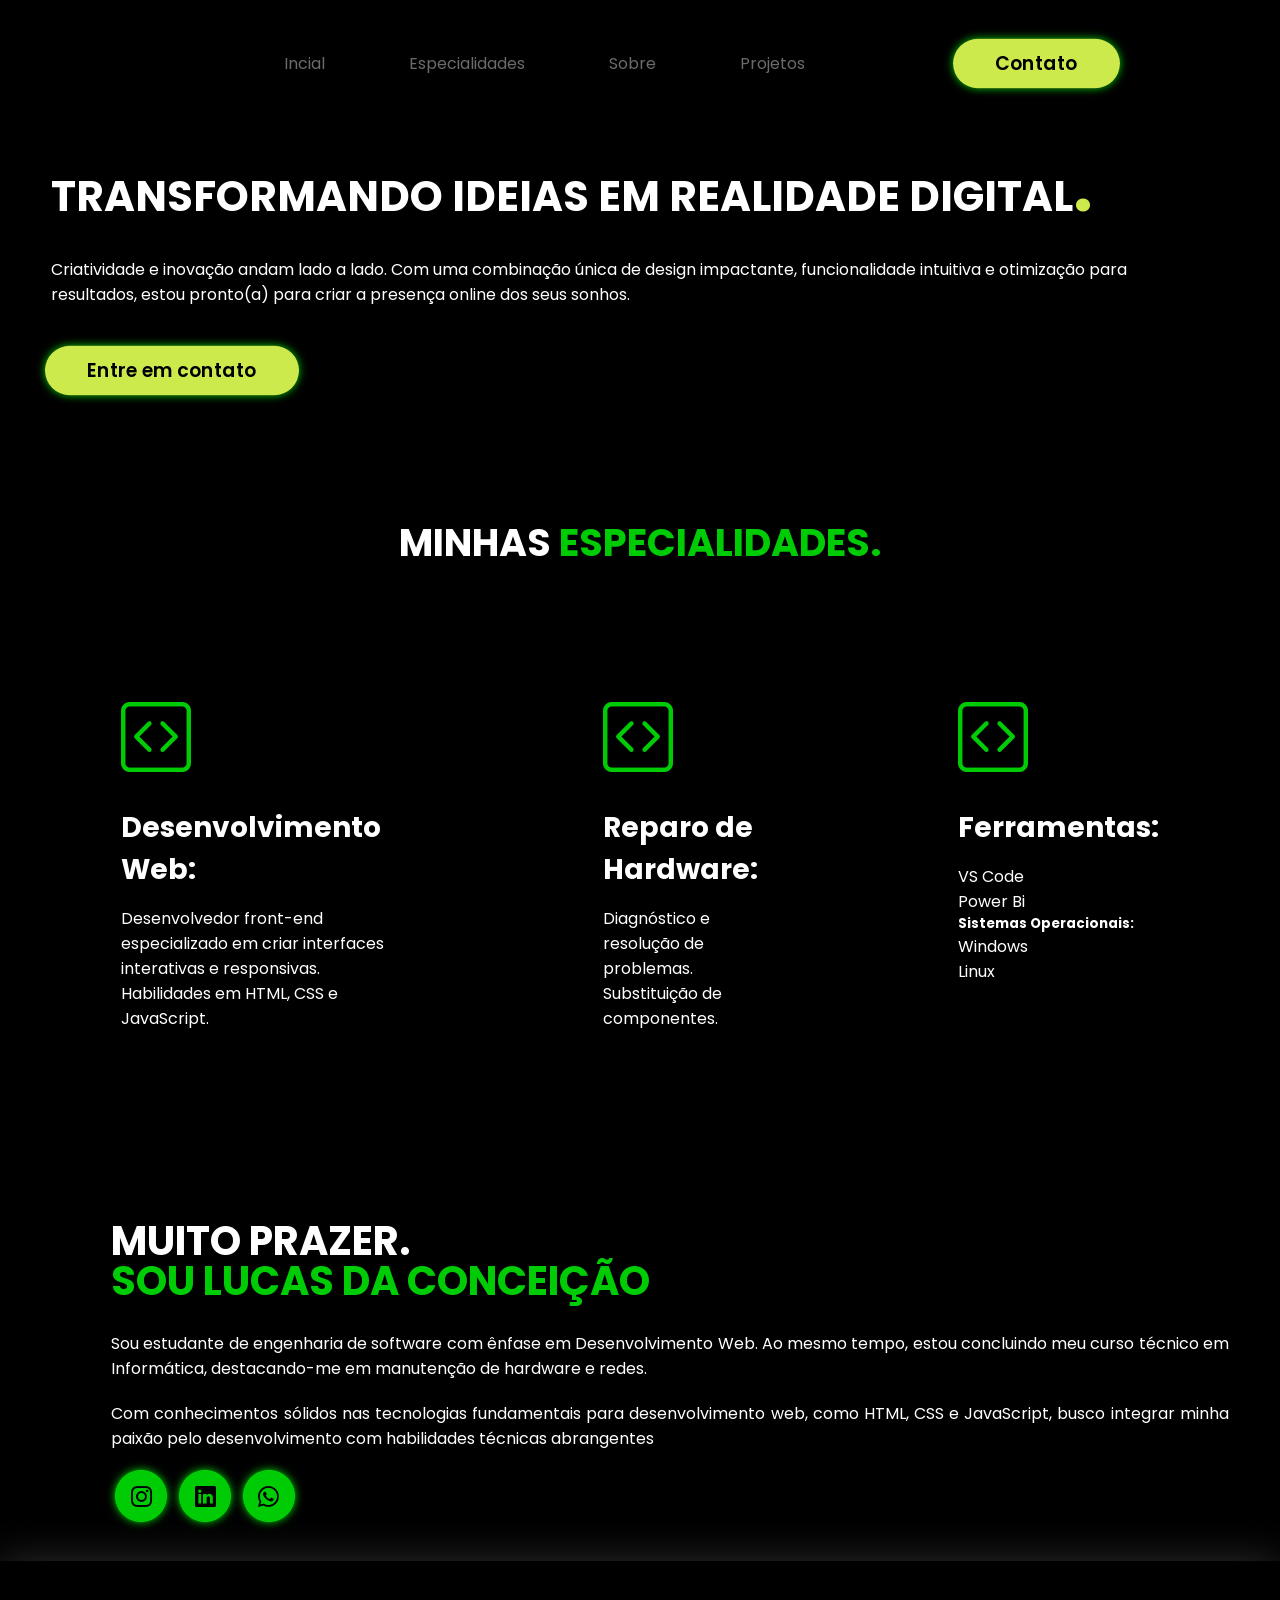
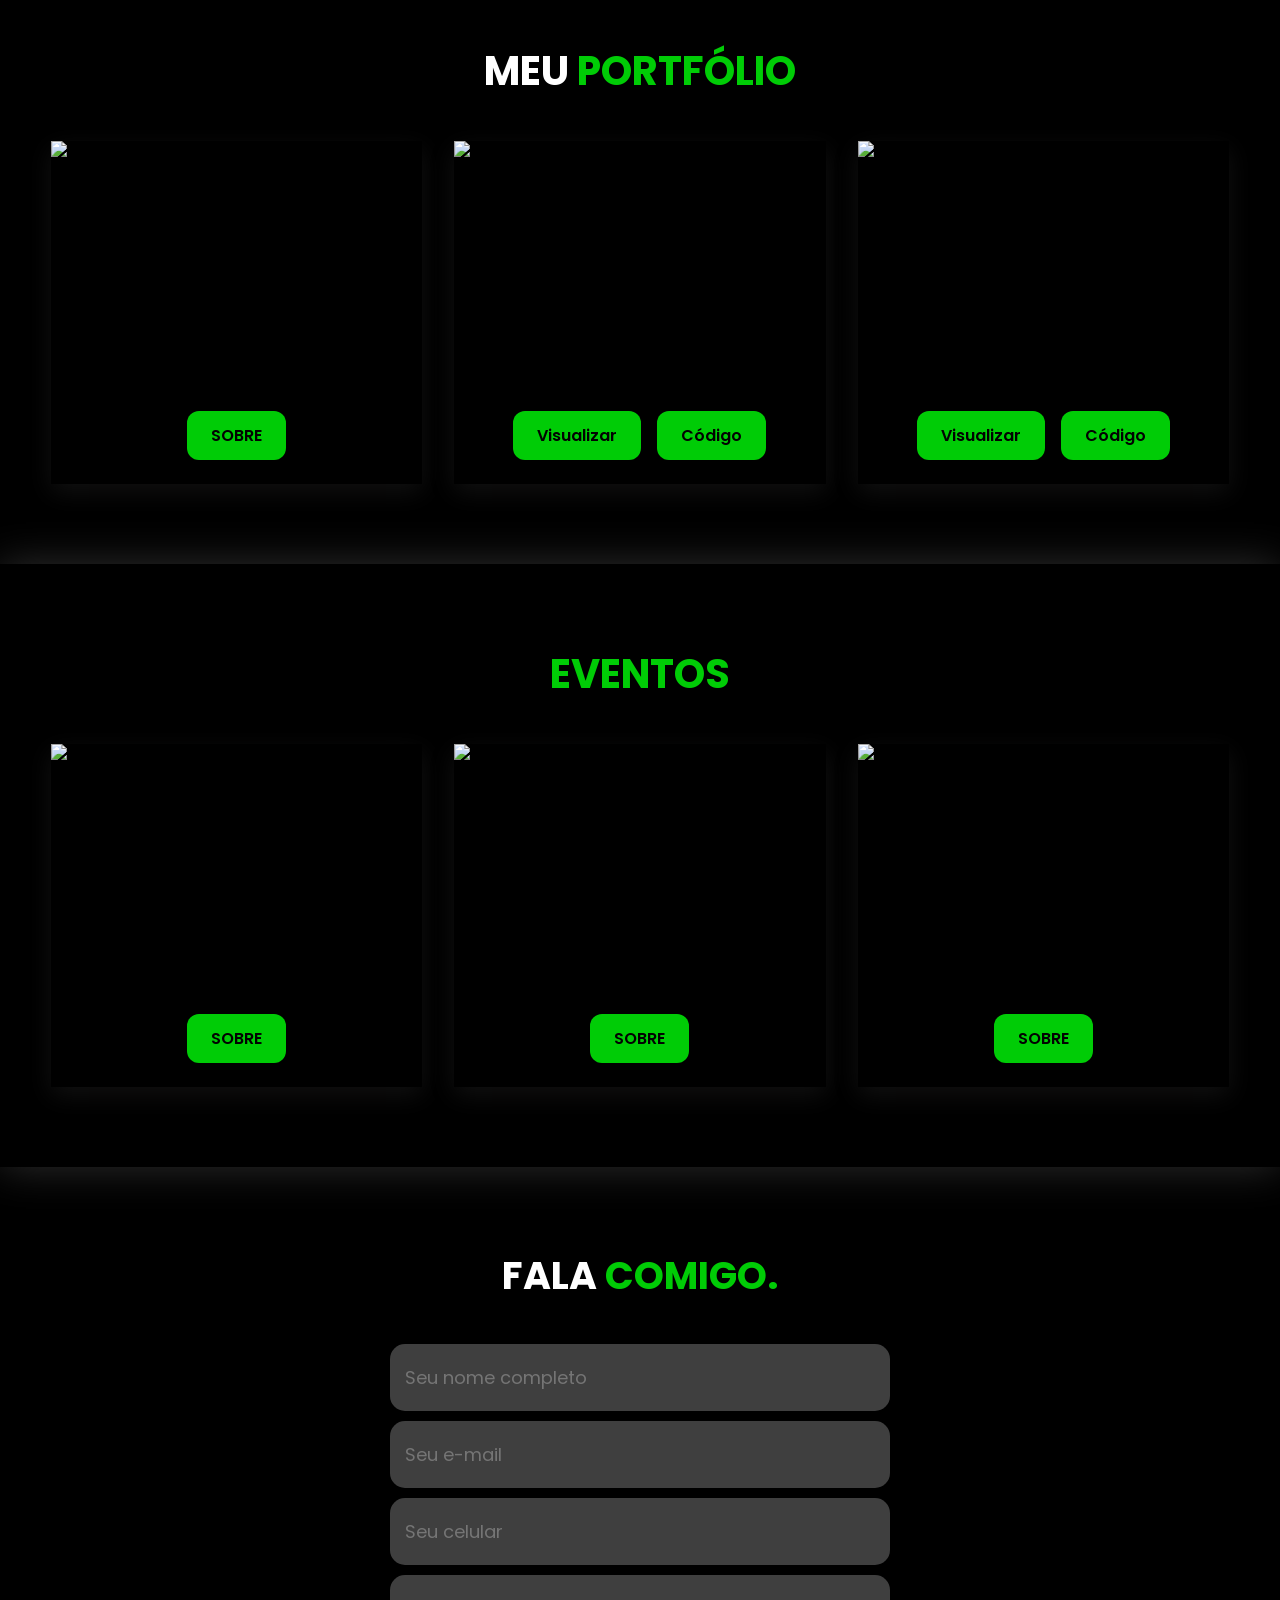
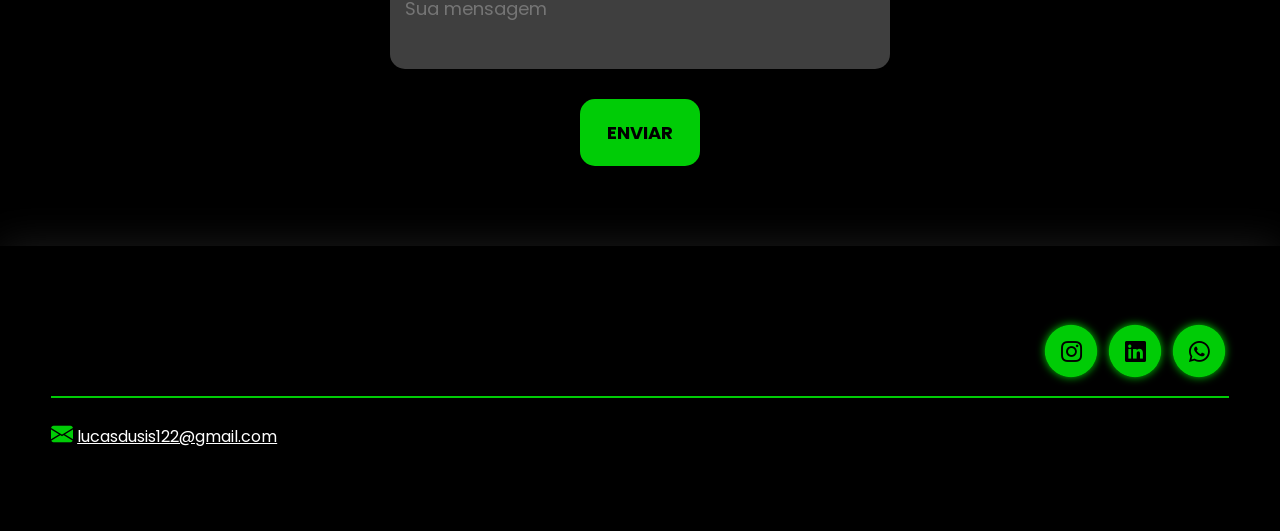
==== index.html @ d0979ded "Add files via upload" ====
<!DOCTYPE html>
<html lang="pt-br">
<head>
    <meta charset="UTF-8">
    <meta name="viewport" content="width=device-width, initial-scale=1.0">
    <!-- Fontes -->
    <link rel="preconnect" href="https://fonts.googleapis.com">
    <link rel="preconnect" href="https://fonts.gstatic.com" crossorigin>
    <link href="https://fonts.googleapis.com/css2?family=Poppins:ital,wght@0,100;0,200;0,300;0,400;0,500;0,600;0,700;0,800;0,900;1,100;1,200;1,300;1,400;1,500;1,600;1,700;1,800;1,900&display=swap" rel="stylesheet">
<!-- Fim da fonte -->
    <link rel="stylesheet" href="https://cdn.jsdelivr.net/npm/bootstrap-icons@1.11.3/font/bootstrap-icons.min.css">
    <title>Agêcia Lucas</title>
    <link rel="stylesheet" href="style.css">
    <script src="script.js" defer></script>
</head>
<header>
    <div class="interface">
        <div class="logo">
            <a href="#"><img class="logo" src="img/logo.png" alt=""></a>
        </div> 

        <nav class="menu-desktop">
            <ul>
                <li><a href="#incial">Incial</a></li>
                <li><a href="#especialidades">Especialidades</a></li>
                <li><a href="#sobre">Sobre</a></li>
                <li><a href="#Projeto">Projetos</a></li>
            </ul>
        </nav>

        <div class="btn-contato">
            <a href="#contato">
                <button>Contato</button>
            </a>
        </div>

        <div class="btn-abri-munu" id="btn-menu">
            <i class="bi bi-list"></i>
        </div>

        <div class="menu-mobile" id="menu-mobile">
            <div class="btn-fechar">
                <i class="bi bi-x-lg"></i>
            </div>
        
            <nav>
                <ul>
                    <li><a href="#incial">Incial</a></li>
                    <li><a href="#especialidades">Especialidades</a></li>
                    <li><a href="#sobre">Sobre</a></li>
                    <li><a href="#Projeto">Projetos</a></li>
                    <li><a href="#contato">Contato</a></li>
                </ul>
            </nav>
        </div>

        <div class="overlay-menu" id="overlay-menu"></div>
    </div>
</header>

    <main>
        <section class="topo-do-site" id="incial">
            <div class="interface">
                <div class="flex">
                    <div class="txt-topo-site" >
                        <h1>TRANSFORMANDO IDEIAS EM REALIDADE DIGITAL<span>.</span></h1>
                        <p>Criatividade e inovação andam lado a lado. Com uma combinação única de design impactante, funcionalidade intuitiva e otimização para resultados, estou pronto(a) para criar a presença online dos seus sonhos.</p>
                        <div class="btn-contato">
                            <a href="https://api.whatsapp.com/send?phone=5562999628606&text=Ol%C3%A1,%20gostaria%20de%20falar%20com%20Lucas."><button>Entre em contato </button></a>

                        </div>
                    </div> 
                    <div class="img-topo-site">
                        <img src="img/perfil.png" alt="">

                    </div>

                </div>

            </div>
        </section>

        <section class="especialidades" id="especialidades" >
            <h2 class="titulo">MINHAS <span>ESPECIALIDADES.</span></h2>
            <div class="interface">
                <div class="flex">
                    <div class="especialidades-box">
                        <i class="bi bi-code-square"></i>
                        <h3>Desenvolvimento Web:</h3>
                        <p>Desenvolvedor front-end especializado em criar interfaces interativas e responsivas. Habilidades em HTML, CSS e JavaScript.</p>
                    </div>

                    <div class="especialidades-box">
                        <i class="bi bi-code-square"></i>
                        <h3>Reparo de Hardware:</h3>
                        <p>
                            Diagnóstico e resolução de problemas. <br>
                            Substituição de componentes.</p>
                    </div>

                    <div class="especialidades-box">
                        <i class="bi bi-code-square"></i>
                        <h3>Ferramentas:</h3>
                        <p>
                            VS Code <br>
                            Power Bi<br>
                            
                            <h5>Sistemas Operacionais:</h5> 
                            Windows <br>
                            Linux</p>
                    </div>
                </div>
            </div>
        </section>

        <section class="sobre" id="sobre">
            <section class="interface">
                <div class="flex">
                    <div class="img-sobre">
                        <img src="img/foto1.png" alt="">
                    </div>

                    <div class="txt-sobre">
                    <h2> MUITO PRAZER. <SPan>SOU LUCAS DA CONCEIÇÃO</SPan></h2>
                    <P> Sou estudante de engenharia de software com ênfase em Desenvolvimento Web. Ao mesmo tempo, estou concluindo meu curso técnico em Informática, destacando-me em manutenção de hardware e redes.</P>
                    <p>Com conhecimentos sólidos nas tecnologias fundamentais para desenvolvimento web, como HTML, CSS e JavaScript, busco integrar minha paixão pelo desenvolvimento com habilidades técnicas abrangentes</p>

                    <div class="btn-social">
                        <a href="https://www.instagram.com/lucasmello.ofc/"><button><i class="bi bi-instagram"></i></button></a>
                        <a href="https://www.linkedin.com/in/lucas-melo-da-concei%C3%A7%C3%A3o/"><button><i class="bi bi-linkedin"></i></button></a>
                        <a href="https://api.whatsapp.com/send?phone=5562999628606&text=Ol%C3%A1,%20gostaria%20de%20falar%20com%20Lucas."><button><i class="bi bi-whatsapp"></i></button></a>
                    </div>
                    </div>
                </div>
            </section>
        </section>

        <section class="portfolio" id="Projeto">
            <div class="interface">
              <h2 class="titulo">MEU <span>PORTFÓLIO</span></h2>
              <div class="projetos-grid">
                
                <div class="card-projeto">
                  <img src="img/projeto1.jpg" alt="Projeto 1">
                  <div class="info">
                    <h3>Projeto 1</h3>
                    <div class="botoes">
                      <a href="https://link-do-projeto1.com" target="_blank" class="btn">SOBRE</a>
                    </div>
                  </div>
                </div>
          
                <div class="card-projeto">
                  <img src="img/projeto 2.jpg" alt="Projeto 2">
                  <div class="info">
                    <h3>Projeto 2</h3>
                    <div class="botoes">
                      <a href="https://link-do-projeto2.com" target="_blank" class="btn">Visualizar</a>
                      <a href="https://github.com/seuusuario/projeto2" target="_blank" class="btn">Código</a>
                    </div>
                  </div>
                </div>
          
                <div class="card-projeto">
                  <img src="img/projeto 3.avif" alt="Projeto 3">
                  <div class="info">
                    <h3>Projeto 3</h3>
                    <div class="botoes">
                      <a href="https://link-do-projeto3.com" target="_blank" class="btn">Visualizar</a>
                      <a href="https://github.com/seuusuario/projeto3" target="_blank" class="btn">Código</a>
                    </div>
                  </div>
                </div>
          
              </div>
            </div>
          </section>

          <section class="portfolio" id="Projeto">
            <div class="interface">
              <h2 class="titulo"> <span>EVENTOS</span></h2>
              <div class="projetos-grid">
                
                <div class="card-projeto">
                  <img src="img/hub.jpeg" alt="Projeto 1">
                  <div class="info">
                    <h3>HUBGoias</h3>
                    <div class="botoes">
                        <a href="https://link-do-projeto1.com" target="_blank" class="btn">SOBRE</a>
                    </div>
                  </div>
                </div>
          
                <div class="card-projeto">
                  <img src="img/pref.jpeg" alt="Projeto 2">
                  <div class="info">
                    <h3>Prefetura de Goiânia</h3>
                    <div class="botoes">
                        <a href="https://link-do-projeto1.com" target="_blank" class="btn">SOBRE</a>
                    </div>
                  </div>
                </div>
          
                <div class="card-projeto">
                  <img src="img/saude (1).jpeg" alt="Projeto 3">
                  <div class="info">
                    <h3>Ministerio de Saúde</h3>
                    <div class="botoes">
                        <a href="https://link-do-projeto1.com" target="_blank" class="btn">SOBRE</a>
                    </div>
                  </div>
                </div>
          
              </div>
            </div>
          </section>
          

        <section class="formulario" id="contato">
            <div class="interface">
                <h2 class="titulo">FALA <span>COMIGO.</span></h2>

                <form action="">
                    <input type="text" id="" placeholder="Seu nome completo" required>
                    <input type="text" id="" placeholder="Seu e-mail" required>
                    <input type="text" id="" placeholder="Seu celular">
                    <textarea name="" id="" placeholder="Sua mensagem" required></textarea>
                    <div class="btn-enviar"><input type="submit" value="ENVIAR"></div>
                </form>
            </div>
        </section>
    </main>
<body>
    <footer>
        <div class="interface">
            <div class="line-footer">
                <div class="flex">
                    <div class="logo-footer">
                        <img src="img/logo2.png" alt="">
                    </div>
                    <div class="btn-social">
                        <a href="https://www.instagram.com/lucasmello.ofc/"><button><i class="bi bi-instagram"></i></button></a>
                        <a href="https://www.linkedin.com/in/lucas-melo-da-concei%C3%A7%C3%A3o/"><button><i
                        class="bi bi-linkedin"></i></button></a>
                        <a href="https://api.whatsapp.com/send?phone=5562999628606&text=Ol%C3%A1,%20gostaria%20de%20falar%20com%20Lucas."><button><i class="bi bi-whatsapp"></i></button></a>
                    </div>
                </div>
            </div>

            <div class="line-footer borda">
                <p><i class="bi bi-envelope-fill"></i> <a href="mailto:lucasdusis122@gmail.com">lucasdusis122@gmail.com</a> </p>
            </div>
        </div>
    </footer>
</body>

</html>
---- style.css ----
* {
    margin: 0;
    padding: 0;
    box-sizing: border-box;
    font-family: 'Poppins', sans-serif;
}

html{
    scroll-behavior: smooth;
}

body {
    background-color: #000;
    height: 100vh;
}

.interface {
    max-width: 1280px;
    margin: 0 auto;
}

.flex {
    display: flex;
}

.logo {
    width: 80px;
}

/* Estilo cabeçada */

header {
    padding: 40px 4%;
}

header>.interface {
    display: flex;
    align-items: center;
    justify-content: space-between;
}

header a {
    color: #6b6b6b;
    text-decoration: none;
    display: inline-block;
    transition: .2s;
}

header nav.menu-desktop a:hover {
    color: #fff;
    transform: scale(1.05);
}

header nav ul {
    list-style-type: none;
}

header nav.menu-desktop ul li {
    display: inline-block;
    padding: 0 40px;
}

.btn-contato button {
    padding: 10px 40px;
    font-size: 18px;
    font-weight: 600px;
    background-color: #cfec4efd;
    border: 0;
    border-radius: 30px;
    cursor: pointer;
    transition: .2s;
}

h2.titulo {
    color: #fff;
    font-size: 38px;
    text-align: center;
}

h2.titulo span {
    color: #00ff08cc;
}

button,
form .btn-enviar input:hover {
    box-shadow: 0px 0px 8px #00ff08cc;
    transform: scale(1.05);
}

/* ESTILO DO MENU MOBILE */

.btn-abri-munu i{
    color: #00ff08cc;
    font-size: 40px;
    display: none;
}

.menu-mobile{
    background-color: #000;
    height: 100vh;
    position: fixed;
    top: 0;
    right: 0;
    z-index: 99999;
    width: 0%;
    overflow: hidden;
    transition: .2s;
}

.menu-mobile.abrir-menu{
    width: 70%;
}

.menu-mobile.abrir-menu ~ .overlay-menu{
    display: block;
}

.menu-mobile .btn-fechar{
    padding: 20px 5%;
}

.menu-mobile .btn-fechar i{
    color: #00ff08cc;
    font-size: 30px;

}

.menu-mobile nav ul{
    text-align: right;
}

.menu-mobile nav ul li a{
    color: #fff;
    font-size: 20px;
    font-weight: 300;
    padding: 20px 8%;
    display: block;
}

.menu-mobile nav ul li a:hover{
    background-color: #00ff08cc;
    color: #000;
}

.overlay-menu{
    background-color: #00000070;
    width: 100%;
    height: 100%;
    position: fixed;
    top: 0;
    left: 0;
    z-index: 88888;
    display: none;
}

/* Esstilo do topo do site */

section.topo-do-site {
    padding: 40px 4%;
}

section.topo-do-site .flex {
    align-items: center;
    justify-content: center;
    gap: 90px;
}

.topo-do-site h1 {
    color: #fff;
    font-size: 42px;
    line-height: 40px;
}

.topo-do-site .txt-topo-site h1 span {
    color: #cfec4efd;
    font-size: 70px;
}

.topo-do-site .txt-topo-site p {
    color: #fff;
    margin: 40px 0;
}

.btn-contato button {
    padding: 10px 40px;
    font-size: 18px;
    font-weight: 600;
    background-color: #cfec4efd;
    border: 0;
    border-radius: 30px;
    cursor: pointer;
}

.topo-do-site .img-topo-site img {
    position: relative;
    animation: flutuar 2s ease-in-out infinite alternate;
}

@keyframes flutuar {
    0% {
        top: 0;
    }

    100% {
        top: 30px;
    }
}

/* Estilo das especialidades */

section.especialidades {
    padding: 80px 4%;
}

section.especialidades .flex {
    gap: 60px;
}

.especialidades .especialidades-box {
    color: #fff;
    padding: 70px;
    border-radius: 20px;
    margin-top: 45px;
    transition: .2s;
}

.especialidades .especialidades-box:hover {
    transform: scale(1.05);
    box-shadow: 0 0 25px #ffffff60;
}

.especialidades .especialidades-box i {
    font-size: 70px;
    color: #00ff08cc;
}

.especialidades .especialidades-box h3 {
    font-size: 28px;
    margin: 15px 0;
}

/* ESTILO DO SOBRE */

section.sobre {
    padding: 40px 4%;
}

section.sobre .flex {
    align-items: center;
    gap: 60px;
}

.sobre .txt-sobre {
    color: #fff;
}

.sobre .txt-sobre h2 {
    font-size: 40px;
    line-height: 40px;
    margin-bottom: 30px;
}

.sobre .txt-sobre h2 span {
    color: #00ff08cc;
    display: block;
}

.sobre .txt-sobre p {
    margin: 20px 0;
    text-align: justify;
}

.btn-social button {
    width: 50px;
    height: 50px;
    border-radius: 50px;
    border: none;
    background-color: #00ff08cc;
    font-size: 20px;
    cursor: pointer;
    margin: 0 5px;
    transition: .2s;
}

/* ESTILO DE PORTFÓLIO */

section.portfolio {
    padding: 80px 4%;
    box-shadow: 0 0 40px #ffffff2f;
}

section.portfolio .flex {
    justify-content: space-around;
    margin-top: 60px;
    gap: 20px;
}

.img-port {
    width: 360px;
    height: 460px;
    background-size: contain;
    background-position: 100% 0;
    transition: 3s;
    cursor: pointer;
    border-radius: 40px;
    position: relative;
}

.img-port:hover {
    background-position: 100% 100%;
}

.overlay {
    position: relative;
    top: 0;
    left: 0;
    width: 100%;
    height: 100%;
    background-color: #000000cb;
    border-radius: 40px;
    display: flex;
    align-items: center;
    justify-content: center;
    font-size: 24px;
    font-weight: 600;
    color: #fff;
    opacity: 0;
    transition: .5s;
}

.overlay:hover {
    opacity: 1;
}

/* ESTILO FALE COMIGO */

section.formulario {
    padding: 80px 4%;
}

form {
    max-width: 500px;
    margin: 0 auto;
    display: flex;
    justify-content: center;
    flex-direction: column;
    gap: 10px;
    margin-top: 40px;
}

form input, form textarea {
    width: 100%;
    background-color: #3f3f3f;
    border: 0;
    outline: 0;
    padding: 20px 15px;
    border-radius: 15px;
    color: #fff;
    font-size: 18px;
}

form::placeholder {
    color: #fff;
}

form textarea {
    resize: none;
    max-height: 200px;
}

form .btn-enviar {
    margin-top: 20px;
    text-align: center;
}

form .btn-enviar input {
    width: 120px;
    background-color: #00ff08cc;
    color: #000;
    font-weight: 700;
    cursor: pointer;
    transition: .2s;
}

/* ESTILO DO RODAPÉ */

footer {
    padding: 60px 4%;
    box-shadow: 0 0 40px #ffffff1d;
}

footer .flex {
    justify-content: space-between;
}

footer .line-footer {
    padding: 20px 0;
}

.borda {
    border-top: 2px solid #00ff08cc;
}

footer .line-footer p i {
    color: #00ff08cc;
    font-size: 22px;
}

footer .line-footer p a {
    color: #fff;
}

/* TAMANHO DE LAGURA PARA CADA APARELHO */

/* TAMANHO DE LARGURA PARA CADA APARELHO */

@media screen and (max-width: 1020px) {

    /* CLASSES GERAIS */

    .flex {
        flex-direction: column;
    }

    h2.titulo {
        font-size: 30px;
        line-height: 32px;
    }

    .topo-do-site .flex {
        flex-direction: column-reverse;
    }

    /* Cabeçalho */

    .menu-desktop,
    .btn-contato {
        display: none;
    }

    /* TOPO DO SITE */

    section.topo-do-site .flex {
        gap: 30px;
    }

    section.topo-do-site {
        padding: 20px 8%;
    }

    .topo-do-site h1 {
        font-size: 30px;
    }

    .topo-do-site .img-topo-site img {
        width: 100%;
    }

    /* Estilo das especialidades */

    section.especialidades {
        padding: 80px 10%;
    }

    /* ESTILO DO SOBRE */

    section.sobre {
        padding: 40px 8%;
    }

    .sobre .txt-sobre h2 {
        font-size: 30px;
        line-height: 30px;
        text-align: center;
    }

    .btn-social {
        text-align: center;
    }

    .img-sobre img {
        width: 100%;
    }

    /* ESTILO DE PORTFÓLIO */

    section.portfolio {
        padding: 80px 8%;
    }

    .img-port {
        width: 100%;
        max-width: 360px;
        margin: 0 auto;
    }

    section.portfolio .flex {
        gap: 50px;
    }

    /* ESTILO FALE COMIGO */

    section.formulario {
        padding: 80px 8%;
    }

    /* ESTILO DO RODAPÉ */

    footer .flex {
        flex-direction: column;
        gap: 20px;
    }

    footer .line-footer {
        text-align: center;
    }

    .btn-abri-munu i {
        display: block;
    }
}

/* MEU PORtFOLIO */

/* Portfolio Section */
.portfolio {
    padding: 60px 20px;
    background-color: #000000;
  }
  
  .portfolio .titulo {
    text-align: center;
    font-size: 2.5rem;
    font-weight: 700;
    margin-bottom: 40px;
  }
  
  .portfolio .titulo span {
    color: #00ff08cc    ;
  }
  
  /* Grid de Projetos */
  .projetos-grid {
    display: grid;
    grid-template-columns: repeat(auto-fit, minmax(280px, 1fr));
    gap: 2rem;
  }
  
  /* Card do Projeto */
  .card-projeto {
    background-color: #000000;
    border-radius: 2xl;
    box-shadow: 0 8px 24px rgba(107, 106, 106, 0.158);
    overflow: hidden;
    transition: transform 0.3s ease, box-shadow 0.3s ease;
  }
  
  .card-projeto:hover {
    transform: scale(1.03);
    box-shadow: 0 12px 32px rgba(80, 79, 79, 0.185);
  }
  
  .card-projeto img {
    width: 100%;
    height: 200px;
    object-fit: cover;
    display: block;
  }
  
  /* Informações do Projeto */
  .card-projeto .info {
    padding: 1.5rem;
    text-align: center;
  }
  
  .card-projeto h3 {
    font-size: 1.25rem;
    margin-bottom: 1rem;
    font-weight: 600;
  }
  
  /* Botões */
  .botoes {
    display: flex;
    justify-content: center;
    gap: 1rem;
    margin-top: 1rem;
  }
  
  .btn {
    padding: 0.75rem 1.5rem;
    border-radius: 12px;
    background-color: #00ff08cc ;
    color: #020202;
    text-decoration: none;
    font-weight: 600;
    transition: background-color 0.3s ease;
  }
  
  .btn:hover {
    background-color: #00ff08cc ;
  }
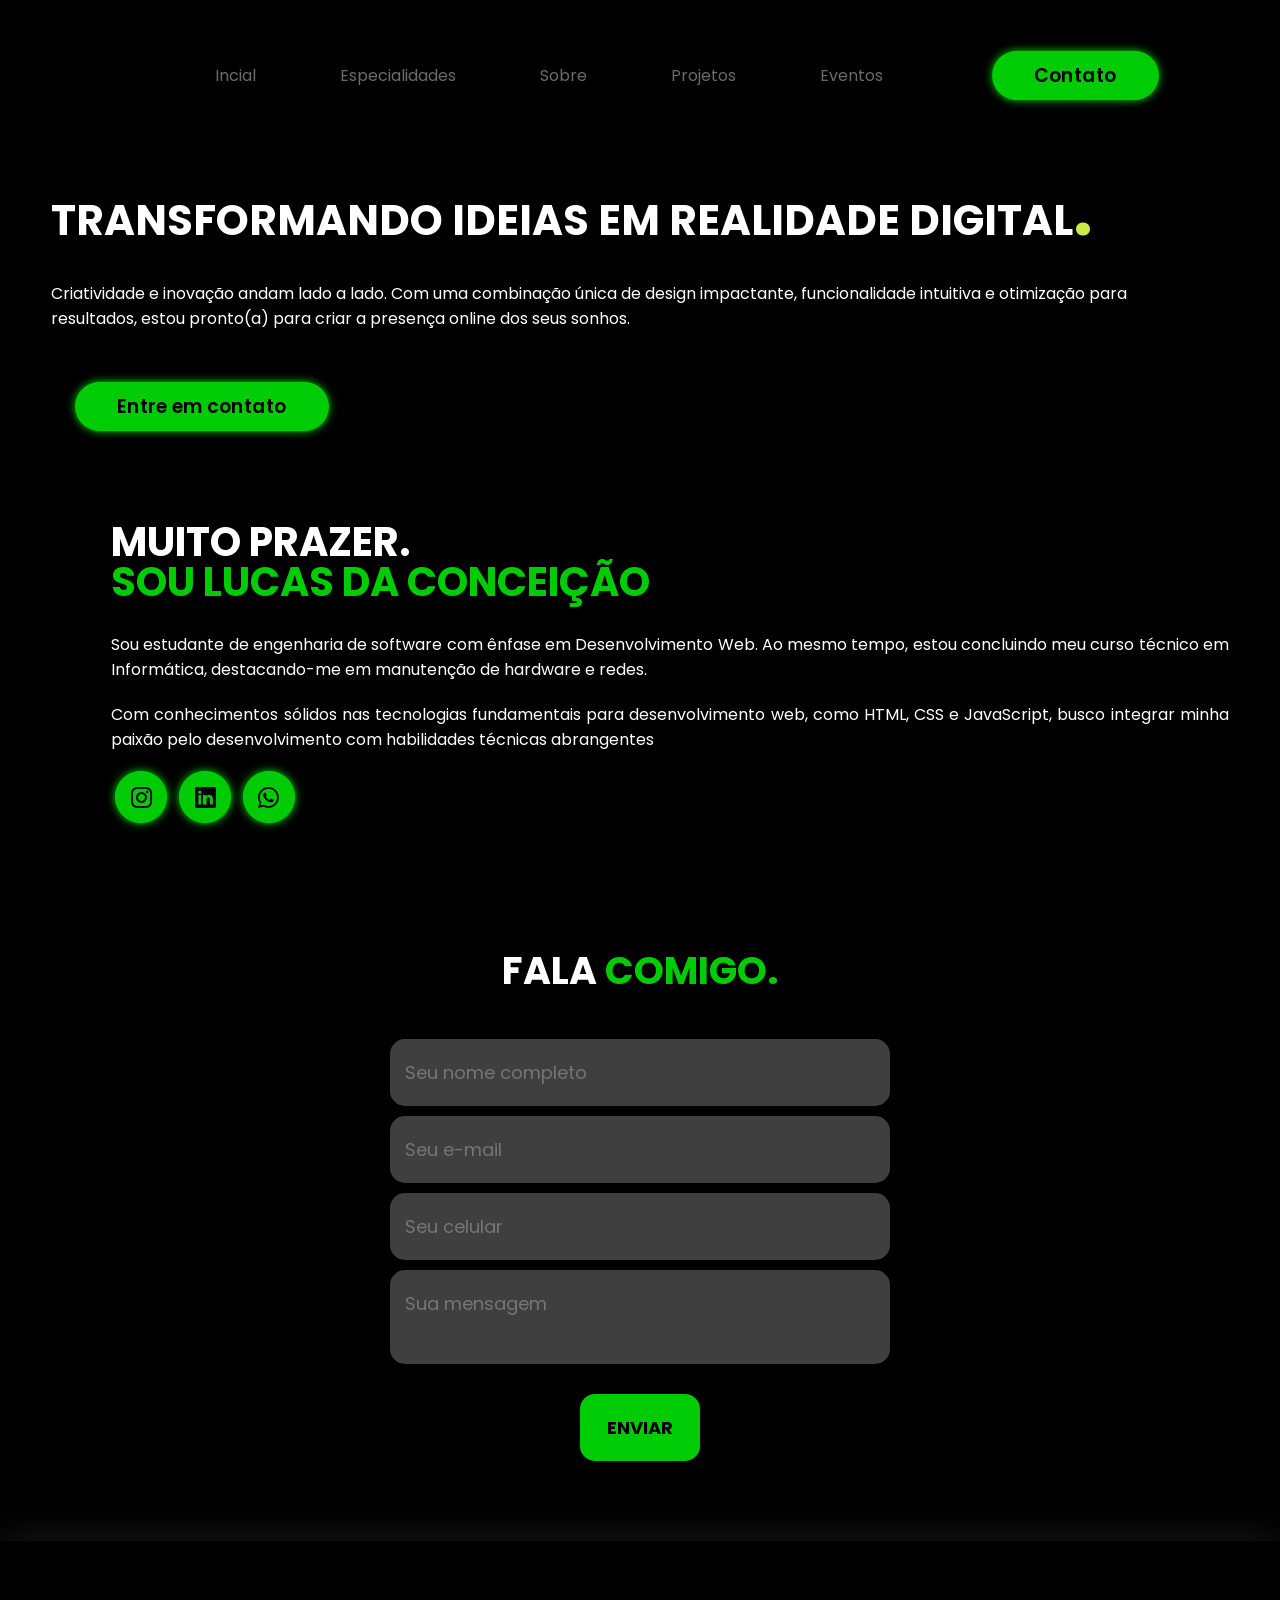
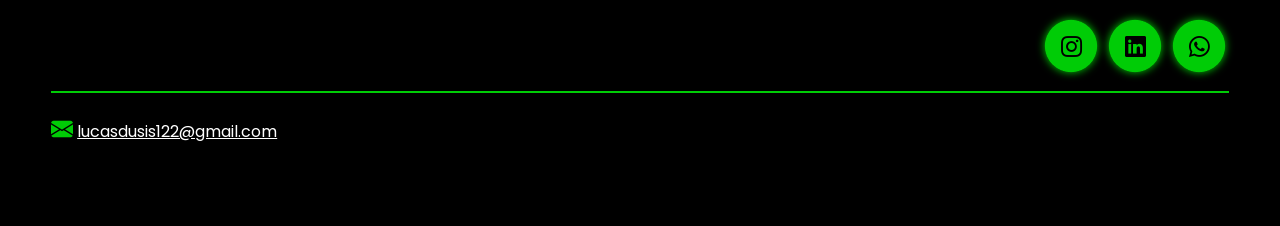
==== commit 81a6b89d: "Add files via upload" ====
--- a/index.html
+++ b/index.html
@@ -23,9 +23,10 @@
         <nav class="menu-desktop">
             <ul>
                 <li><a href="#incial">Incial</a></li>
-                <li><a href="#especialidades">Especialidades</a></li>
+                <li><a href="especialidades.htm">Especialidades</a></li>
                 <li><a href="#sobre">Sobre</a></li>
-                <li><a href="#Projeto">Projetos</a></li>
+                <li><a href="projeto.html">Projetos</a></li>
+                <li><a href="evento.html">Eventos</a></li>
             </ul>
         </nav>
 
@@ -81,38 +82,7 @@
             </div>
         </section>
 
-        <section class="especialidades" id="especialidades" >
-            <h2 class="titulo">MINHAS <span>ESPECIALIDADES.</span></h2>
-            <div class="interface">
-                <div class="flex">
-                    <div class="especialidades-box">
-                        <i class="bi bi-code-square"></i>
-                        <h3>Desenvolvimento Web:</h3>
-                        <p>Desenvolvedor front-end especializado em criar interfaces interativas e responsivas. Habilidades em HTML, CSS e JavaScript.</p>
-                    </div>
 
-                    <div class="especialidades-box">
-                        <i class="bi bi-code-square"></i>
-                        <h3>Reparo de Hardware:</h3>
-                        <p>
-                            Diagnóstico e resolução de problemas. <br>
-                            Substituição de componentes.</p>
-                    </div>
-
-                    <div class="especialidades-box">
-                        <i class="bi bi-code-square"></i>
-                        <h3>Ferramentas:</h3>
-                        <p>
-                            VS Code <br>
-                            Power Bi<br>
-                            
-                            <h5>Sistemas Operacionais:</h5> 
-                            Windows <br>
-                            Linux</p>
-                    </div>
-                </div>
-            </div>
-        </section>
 
         <section class="sobre" id="sobre">
             <section class="interface">
@@ -136,85 +106,8 @@
             </section>
         </section>
 
-        <section class="portfolio" id="Projeto">
-            <div class="interface">
-              <h2 class="titulo">MEU <span>PORTFÓLIO</span></h2>
-              <div class="projetos-grid">
-                
-                <div class="card-projeto">
-                  <img src="img/projeto1.jpg" alt="Projeto 1">
-                  <div class="info">
-                    <h3>Projeto 1</h3>
-                    <div class="botoes">
-                      <a href="https://link-do-projeto1.com" target="_blank" class="btn">SOBRE</a>
-                    </div>
-                  </div>
-                </div>
+        
           
-                <div class="card-projeto">
-                  <img src="img/projeto 2.jpg" alt="Projeto 2">
-                  <div class="info">
-                    <h3>Projeto 2</h3>
-                    <div class="botoes">
-                      <a href="https://link-do-projeto2.com" target="_blank" class="btn">Visualizar</a>
-                      <a href="https://github.com/seuusuario/projeto2" target="_blank" class="btn">Código</a>
-                    </div>
-                  </div>
-                </div>
-          
-                <div class="card-projeto">
-                  <img src="img/projeto 3.avif" alt="Projeto 3">
-                  <div class="info">
-                    <h3>Projeto 3</h3>
-                    <div class="botoes">
-                      <a href="https://link-do-projeto3.com" target="_blank" class="btn">Visualizar</a>
-                      <a href="https://github.com/seuusuario/projeto3" target="_blank" class="btn">Código</a>
-                    </div>
-                  </div>
-                </div>
-          
-              </div>
-            </div>
-          </section>
-
-          <section class="portfolio" id="Projeto">
-            <div class="interface">
-              <h2 class="titulo"> <span>EVENTOS</span></h2>
-              <div class="projetos-grid">
-                
-                <div class="card-projeto">
-                  <img src="img/hub.jpeg" alt="Projeto 1">
-                  <div class="info">
-                    <h3>HUBGoias</h3>
-                    <div class="botoes">
-                        <a href="https://link-do-projeto1.com" target="_blank" class="btn">SOBRE</a>
-                    </div>
-                  </div>
-                </div>
-          
-                <div class="card-projeto">
-                  <img src="img/pref.jpeg" alt="Projeto 2">
-                  <div class="info">
-                    <h3>Prefetura de Goiânia</h3>
-                    <div class="botoes">
-                        <a href="https://link-do-projeto1.com" target="_blank" class="btn">SOBRE</a>
-                    </div>
-                  </div>
-                </div>
-          
-                <div class="card-projeto">
-                  <img src="img/saude (1).jpeg" alt="Projeto 3">
-                  <div class="info">
-                    <h3>Ministerio de Saúde</h3>
-                    <div class="botoes">
-                        <a href="https://link-do-projeto1.com" target="_blank" class="btn">SOBRE</a>
-                    </div>
-                  </div>
-                </div>
-          
-              </div>
-            </div>
-          </section>
           
 
         <section class="formulario" id="contato">
--- a/style.css
+++ b/style.css
@@ -185,7 +185,7 @@
     padding: 10px 40px;
     font-size: 18px;
     font-weight: 600;
-    background-color: #cfec4efd;
+    background-color: #00ff08cc;
     border: 0;
     border-radius: 30px;
     cursor: pointer;
@@ -208,36 +208,233 @@
 
 /* Estilo das especialidades */
 
-section.especialidades {
-    padding: 80px 4%;
-}
-
-section.especialidades .flex {
-    gap: 60px;
-}
-
-.especialidades .especialidades-box {
-    color: #fff;
-    padding: 70px;
+.especialidades {
+    padding: 60px 20px;
+    background: #000000;
+    text-align: center;
+}
+
+
+.titulo span {
+    color: #00ff08cc;
+}
+
+.titulo-flex {
+    font-size: 2.5rem;
+    margin-bottom: 40px;
+    color: #00ff08cc;
+}
+
+
+.interface-flex {
+    max-width: 1200px;
+    margin: 0 auto;
+}
+
+.especialidades-flex{
+    display: flex;
+    gap: 20px;
+    flex-wrap: wrap;
+    justify-content: center;
+}
+
+.especialidades-box {
+    background: white;
+    border-radius: 12px;
+    padding: 20px;
+    text-align: center;
+    width: 300px;
+    transition: transform 0.3s, box-shadow 0.3s;
+    box-shadow: 0 2px 8px rgba(0,0,0,0.1);
+}
+.especialidades-box:hover {
+    transform: translateY(-10px);
+    box-shadow: 0 8px 20px rgba(0,0,0,0.2);
+}
+
+.icon {
+    width: 80px;
+    margin-bottom: 15px;
+    transition: transform 0.3s;
+}
+.especialidades-box:hover .icon {
+    transform: scale(1.1);
+}
+
+
+/* Barra de Progresso */
+.skill-level {
+    margin-top: 20px;
+    text-align: left;
+}
+.skill-level p {
+    margin: 0 0 5px;
+    font-weight: bold;
+    color: #333;
+}
+.progress-bar {
+    background: #e0e0e0;
     border-radius: 20px;
-    margin-top: 45px;
-    transition: .2s;
-}
-
-.especialidades .especialidades-box:hover {
-    transform: scale(1.05);
-    box-shadow: 0 0 25px #ffffff60;
-}
-
-.especialidades .especialidades-box i {
-    font-size: 70px;
-    color: #00ff08cc;
-}
-
-.especialidades .especialidades-box h3 {
-    font-size: 28px;
-    margin: 15px 0;
-}
+    overflow: hidden;
+    height: 10px;
+}
+.progress {
+    height: 10px;
+    background: #00ff08cc;
+    width: 0;
+    border-radius: 20px;
+    transition: width 1s ease-in-out;
+}
+
+/* Certificados */
+.certificados {
+    margin-top: 50px;
+}
+.certificados h4 {
+    font-size: 1.5rem;
+    margin-bottom: 20px;
+    color: #333;
+}
+.certificados-flex {
+    display: flex;
+    gap: 20px;
+    justify-content: center;
+}
+.certificados img {
+    width: 100px;
+    border-radius: 8px;
+    box-shadow: 0 2px 6px rgba(0,0,0,0.1);
+    transition: transform 0.3s;
+}
+.certificados img:hover {
+    transform: scale(1.1);
+}
+
+/* Soft Skills */
+.soft-skills {
+    margin-top: 50px;
+    text-align: left;
+    max-width: 600px;
+    margin-left: auto;
+    margin-right: auto;
+}
+.soft-skills h4 {
+    font-size: 1.5rem;
+    margin-bottom: 15px;
+    color: #333;
+}
+.soft-skills ul {
+    list-style: none;
+    padding: 0;
+}
+.soft-skills li {
+    margin-bottom: 10px;
+    font-size: 1rem;
+    color: #555;
+}
+
+/* Call to Action */
+.cta-especialidades {
+    margin-top: 40px;
+}
+.btn-contato {
+    display: inline-block;
+    
+    color: white;
+    padding: 12px 30px;
+    border-radius: 30px;
+    font-size: 1rem;
+    text-decoration: none;
+    transition: background 0.3s;
+}
+.btn-contato:hover {
+    background: #00ff08cc;
+}
+/* Fim de Especialidades */
+
+
+/* Estilo dos EVENTOS */
+
+.portfolio {
+    padding: 60px 20px;
+    background-color: #000000;
+  }
+  
+  .portfolio .titulo {
+    text-align: center;
+    font-size: 2.5rem;
+    font-weight: 700;
+    margin-bottom: 40px;
+  }
+  
+  .portfolio .titulo span {
+    color: #00ff08cc    ;
+  }
+  
+  /* Grid de Projetos */
+  .projetos-grid {
+    display: grid;
+    grid-template-columns: repeat(auto-fit, minmax(280px, 1fr));
+    gap: 2rem;
+  }
+  
+  /* Card do Projeto */
+  .card-projeto {
+    background-color: #000000;
+    border-radius: 2xl;
+    box-shadow: 0 8px 24px rgba(107, 106, 106, 0.158);
+    overflow: hidden;
+    transition: transform 0.3s ease, box-shadow 0.3s ease;
+  }
+  
+  .card-projeto:hover {
+    transform: scale(1.03);
+    box-shadow: 0 12px 32px rgba(80, 79, 79, 0.185);
+  }
+  
+  .card-projeto img {
+    width: 100%;
+    height: 200px;
+    object-fit: cover;
+    display: block;
+  }
+  
+  /* Informações do Projeto */
+  .card-projeto .info {
+    padding: 1.5rem;
+    text-align: center;
+  }
+  
+  .card-projeto h3 {
+    font-size: 1.25rem;
+    margin-bottom: 1rem;
+    font-weight: 600;
+    color: #ffffff;
+  }
+  
+  /* Botões */
+  .botoes {
+    display: flex;
+    justify-content: center;
+    gap: 1rem;
+    margin-top: 1rem;
+  }
+  
+  .btn {
+    padding: 0.75rem 1.5rem;
+    border-radius: 12px;
+    background-color: #00ff08cc ;
+    color: #020202;
+    text-decoration: none;
+    font-weight: 600;
+    transition: background-color 0.3s ease;
+  }
+  
+  .btn:hover {
+    background-color: #00ff08cc ;
+  }
+
+/* FIM DOS EVENTOS*/
 
 /* ESTILO DO SOBRE */
 
@@ -455,12 +652,7 @@
     .topo-do-site .img-topo-site img {
         width: 100%;
     }
-
-    /* Estilo das especialidades */
-
-    section.especialidades {
-        padding: 80px 10%;
-    }
+    
 
     /* ESTILO DO SOBRE */
 
@@ -520,84 +712,5 @@
     }
 }
 
-/* MEU PORtFOLIO */
-
-/* Portfolio Section */
-.portfolio {
-    padding: 60px 20px;
-    background-color: #000000;
-  }
-  
-  .portfolio .titulo {
-    text-align: center;
-    font-size: 2.5rem;
-    font-weight: 700;
-    margin-bottom: 40px;
-  }
-  
-  .portfolio .titulo span {
-    color: #00ff08cc    ;
-  }
-  
-  /* Grid de Projetos */
-  .projetos-grid {
-    display: grid;
-    grid-template-columns: repeat(auto-fit, minmax(280px, 1fr));
-    gap: 2rem;
-  }
-  
-  /* Card do Projeto */
-  .card-projeto {
-    background-color: #000000;
-    border-radius: 2xl;
-    box-shadow: 0 8px 24px rgba(107, 106, 106, 0.158);
-    overflow: hidden;
-    transition: transform 0.3s ease, box-shadow 0.3s ease;
-  }
-  
-  .card-projeto:hover {
-    transform: scale(1.03);
-    box-shadow: 0 12px 32px rgba(80, 79, 79, 0.185);
-  }
-  
-  .card-projeto img {
-    width: 100%;
-    height: 200px;
-    object-fit: cover;
-    display: block;
-  }
-  
-  /* Informações do Projeto */
-  .card-projeto .info {
-    padding: 1.5rem;
-    text-align: center;
-  }
-  
-  .card-projeto h3 {
-    font-size: 1.25rem;
-    margin-bottom: 1rem;
-    font-weight: 600;
-  }
-  
-  /* Botões */
-  .botoes {
-    display: flex;
-    justify-content: center;
-    gap: 1rem;
-    margin-top: 1rem;
-  }
-  
-  .btn {
-    padding: 0.75rem 1.5rem;
-    border-radius: 12px;
-    background-color: #00ff08cc ;
-    color: #020202;
-    text-decoration: none;
-    font-weight: 600;
-    transition: background-color 0.3s ease;
-  }
-  
-  .btn:hover {
-    background-color: #00ff08cc ;
-  }
+
   
